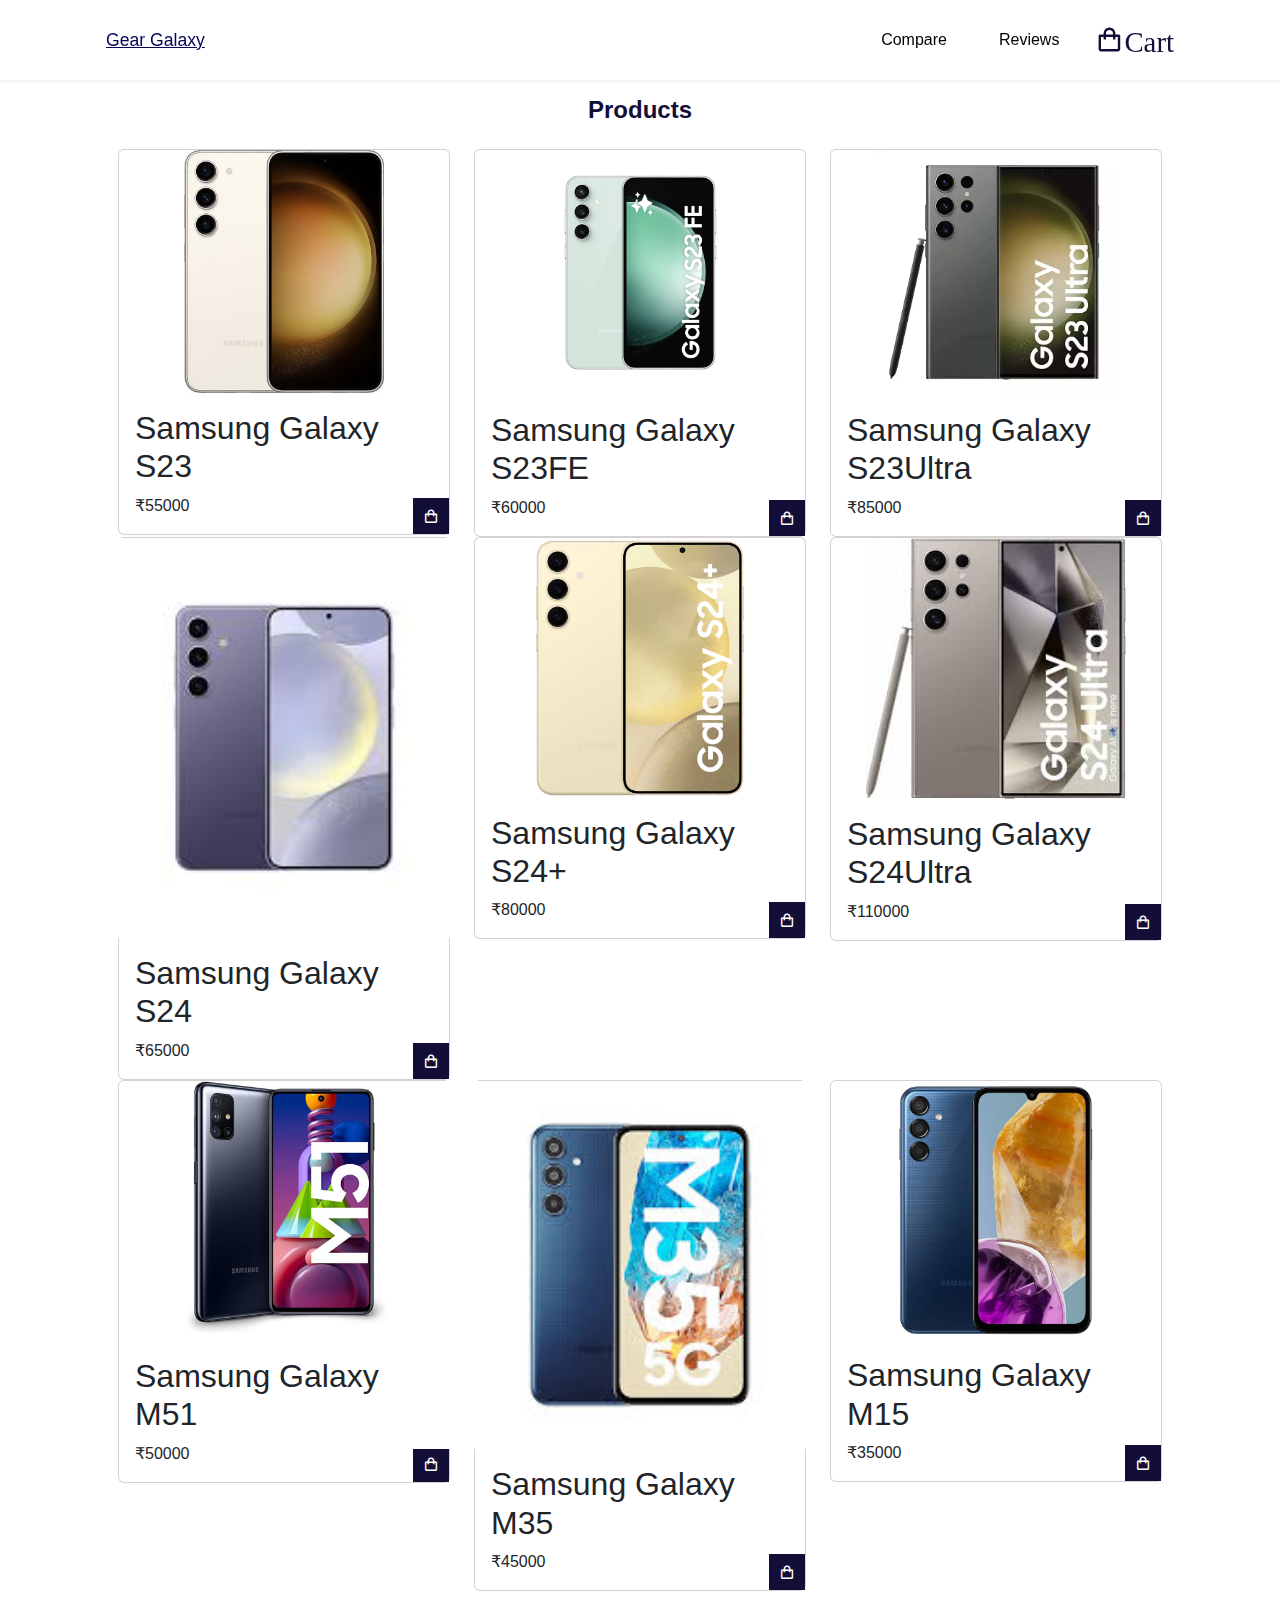
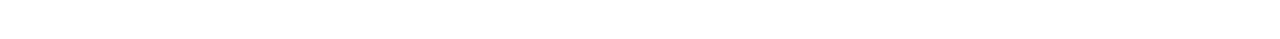
==== shopping-cart-main/index.html @ beb9224f "changes" ====
<!DOCTYPE html>
<html lang="en">

<head>
    <meta charset="utf-8">
    <meta name="viewport" content="width=device-width, initial-scale=1.0">
    <title>Gear Galaxy</title>
    <link rel="stylesheet" href="https://cdn.jsdelivr.net/npm/bootstrap@5.2.3/dist/css/bootstrap.min.css">
    <link rel="stylesheet" href="assets/style.css">
    <link rel="stylesheet" href="https://unpkg.com/boxicons@2.1.4/css/boxicons.min.css">

</head>

<body>
    <header>
        <div class="nav container">
            <a href="#" class="logo">Gear Galaxy</a>
            <nav>
                <a href="compare.html" class="nav-link">Compare</a>
                <a href="review.html" class="nav-link">Reviews</a>
                <i class="bx bx-shopping-bag" id="cart-icon">Cart</i>
            </nav>
            <div class="cart">
                <h2 class="cart-title">Your Cart</h2>
                <div class="cart-content">
                </div>
                <div class="total">
                    <div class="total-title">Total</div>
                    <div class="total-price">₹0</div>
                </div>
                <button type="button" class="btn-buy" id="buy-now-button">Buy Now</button>
                <button class="bx bx-x" id="close-cart"></button>
            </div>
        </div>
    </header>
    <section class="shop container">
        <h2 class="section-title">Products</h2>
        <div class="shop-content">
            <!-- Product Grid -->
            <div class="row">
                <!-- Product 1 -->
                <div class="col-md-4">
                    <div class="card">
                        <img 
                        src="product photo/Samsung-Galaxy-S23.jpg" 
                        alt="Samsung Galaxy S23" 
                        class="card-img-top" 
                        style="width: 200px; height: auto;align-self:center;">
                        <div class="card-body">
                            <h2 class="card-title">Samsung Galaxy S23</h2>
                            <span class="price">₹55000</span>
                            <i class="bx bx-shopping-bag add-cart" data-product="Samsung Galaxy S23" data-price="55000" data-image="product photo/Samsung-Galaxy-S23.jpg"></i>
                        </div>
                    </div>
                </div>
                <!-- Product 2 -->
                <div class="col-md-4">
                    <div class="card">
                        <img src="product photo/Samsung Galaxy S23 fe.jpg" alt="Samsung Galaxy S23FE" class="card-img-top" style="width: 245px; height: auto;align-self:center;">
                        <div class="card-body">
                            <h2 class="card-title">Samsung Galaxy S23FE</h2>
                            <span class="price">₹60000</span>
                            <i class="bx bx-shopping-bag add-cart" data-product="Samsung Galaxy S23FE" data-price="60000" data-image="product photo/Samsung Galaxy S23 fe.jpg"></i>
                        </div>
                    </div>
                </div>
                <!-- Product 3 -->
                <div class="col-md-4">
                    <div class="card">
                        <img src="product photo/SamsungGalaxyS23Ultra.jpg.webp" alt="SamsungGalaxyS23Ultra" class="card-img-top" style="width: 245px; height: auto;align-self:center;">
                        <div class="card-body">
                            <h2 class="card-title">Samsung Galaxy S23Ultra</h2>
                            <span class="price">₹85000</span>
                            <i class="bx bx-shopping-bag add-cart" data-product="Samsung Galaxy S23Ultra" data-price="85000" data-image="product photo/SamsungGalaxyS23Ultra.jpg.webp"></i>
                        </div>
                    </div>
                </div>
                <!-- Product 4 -->
                <div class="col-md-4">
                    <div class="card">
                        <img src="product photo/S24.jpeg" alt="Samsung Galaxy S24" class="card-img-top" style="width: 500px; height: auto;align-self:center;">
                        <div class="card-body">
                            <h2 class="card-title">Samsung Galaxy S24</h2>
                            <span class="price">₹65000</span>
                            <i class="bx bx-shopping-bag add-cart" data-product="Samsung Galaxy S24" data-price="65000" data-image="product photo/S24.jpeg"></i>
                        </div>
                    </div>
                </div>
                <!-- Product 5 -->
                <div class="col-md-4">
                    <div class="card">
                        <img src="product photo/S24+.png.webp" alt="Samsung Galaxy S24+" class="card-img-top" style="width: 260px; height: auto;align-self:center;">
                        <div class="card-body">
                            <h2 class="card-title">Samsung Galaxy S24+</h2>
                            <span class="price">₹80000</span>
                            <i class="bx bx-shopping-bag add-cart" data-product="Samsung Galaxy S24+" data-price="80000" data-image="product photo/S24+.png.webp"></i>
                        </div>
                    </div>
                </div>
                <!-- Product 6 -->
                <div class="col-md-4">
                    <div class="card">
                        <img src="product photo/S24 Ultra.jpg" alt="Samsung Galaxy S24 Ultra" class="card-img-top" style="width: 260px; height: auto;align-self:center;">
                        <div class="card-body">
                            <h2 class="card-title">Samsung Galaxy S24Ultra</h2>
                            <span class="price">₹110000</span>
                            <i class="bx bx-shopping-bag add-cart" data-product="Samsung Galaxy S24Ultra" data-price="110000" data-image="product photo/S24 Ultra.jpg"></i>
                        </div>
                    </div>
                </div>
                <!-- Product 7 -->
                <div class="col-md-4">
                    <div class="card">
                        <img src="product photo/CGG_Samsung_Galaxy_M51.jpg" alt="Samsung Galaxy M51" class="card-img-top" style="width: 260px; height: auto;align-self:center;">
                        <div class="card-body">
                            <h2 class="card-title">Samsung Galaxy M51</h2>
                            <span class="price">₹50000</span>
                            <i class="bx bx-shopping-bag add-cart" data-product="Samsung Galaxy M51" data-price="50000" data-image="product photo/CGG_Samsung_Galaxy_M51.jpg"></i>
                        </div>
                    </div>
                </div>
                <!-- Product 8 -->
                <div class="col-md-4">
                    <div class="card">
                        <img src="product photo/m35.jpeg" alt="Samsung Galaxy M35" class="card-img-top" style="width: 460px; height: auto;align-self:center;">
                        <div class="card-body">
                            <h2 class="card-title">Samsung Galaxy M35</h2>
                            <span class="price">₹45000</span>
                            <i class="bx bx-shopping-bag add-cart" data-product="Samsung Galaxy M35" data-price="45000" data-image="product photo/m35.jpeg"></i>
                        </div>
                    </div>
                </div>
                <!-- Product 9 -->
                <div class="col-md-4">
                    <div class="card">
                        <img src="product photo/Samsung-Galaxy-M15-5G.jpg.webp" alt="Samsung Galaxy M15" class="card-img-top" style="width: 230px; height: auto;align-self:center;">
                        <div class="card-body">
                            <h2 class="card-title">Samsung Galaxy M15</h2>
                            <span class="price">₹35000</span>
                            <i class="bx bx-shopping-bag add-cart" data-product="Samsung Galaxy M15" data-price="35000" data-image="product photo/Samsung-Galaxy-M15-5G.jpg.webp"></i>
                        </div>
                    </div>
                </div>
            </div>
        </div>
        <script> 
        document.addEventListener('DOMContentLoaded', () => {
    const cartIcon = document.querySelector('#cart-icon');
    const cart = document.querySelector('.cart');
    const closeCart = document.querySelector('#close-cart');

    cartIcon.addEventListener('click', () => cart.classList.add('active'));
    closeCart.addEventListener('click', () => cart.classList.remove('active'));

    const initCartFunctions = () => {
        document.querySelectorAll('.cart-remove').forEach((button) => {
            button.addEventListener('click', removeCartItem);
        });

        document.querySelectorAll('.cart-quantity').forEach((input) => {
            input.addEventListener('change', quantityChanged);
        });

        document.querySelectorAll('.add-cart').forEach((button) => {
            button.addEventListener('click', addCartClicked);
        });

        document.querySelector('.btn-buy').addEventListener('click', buyButtonClicked);
    };

    initCartFunctions();

    function buyButtonClicked() {
        const cartContent = document.querySelector('.cart-content');
        const cartItems = cartContent.querySelectorAll('.cart-box');
        if (cartItems.length === 0) {
            alert('Your cart is empty');
        } else {
            alert('Order successfully placed');
            while (cartContent.firstChild) {
                cartContent.removeChild(cartContent.firstChild);
            }
            document.querySelector('.total-price').innerText = '0,00 €';
        }
    }

    function removeCartItem(event) {
        event.target.parentElement.remove();
        updateTotalPrice();
    }

    function quantityChanged(event) {
        const input = event.target;
        if (isNaN(input.value) || input.value <= 0) {
            input.value = 1;
        }
        updateTotalPrice();
    }

    let isAddingToCart = false;

    function addCartClicked(event) {
        isAddingToCart = true;
        const button = event.target;
        const shopProducts = button.parentElement;
        const title = shopProducts.querySelector('.product-title').innerText;
        const price = shopProducts.querySelector('.price').innerText;
        const productImg = shopProducts.querySelector('.product-img').src;
        addProductToCart(title, price, productImg);
        updateTotalPrice();
        setTimeout(() => (isAddingToCart = false), 100);
    }

    function addProductToCart(title, price, productImg) {
        const cartItems = document.querySelector('.cart-content');
        const cartItemNames = cartItems.querySelectorAll('.cart-product-title');

        if (Array.from(cartItemNames).some((itemName) => itemName.innerText === title)) {
            alert('This item is already in your cart');
            return;
        }

        const cartShopBox = document.createElement('div');
        cartShopBox.classList.add('cart-box');
        cartShopBox.innerHTML = `
            <img src="${productImg}" alt="${title}" class="cart-img">
            <div class="detail-box">
                <div class="cart-product-title">${title}</div>
                <div class="cart-price">${price}</div>
                <input type="number" value="1" class="cart-quantity">
            </div>
            <i class="bx bxs-trash-alt cart-remove"></i>`;
        cartItems.append(cartShopBox);

        cartShopBox.querySelector('.cart-remove').addEventListener('click', removeCartItem);
        cartShopBox.querySelector('.cart-quantity').addEventListener('change', quantityChanged);

        cart.classList.add('active');
    }

    function updateTotalPrice() {
        const cartContent = document.querySelector('.cart-content');
        const cartBoxes = cartContent.querySelectorAll('.cart-box');
        let total = 0;
        cartBoxes.forEach((cartBox) => {
            const priceElement = cartBox.querySelector('.cart-price');
            const quantityElement = cartBox.querySelector('.cart-quantity');
            let price = parseFloat(priceElement.innerText.replace('€', '').replace(',', '.'));
            let quantity = parseInt(quantityElement.value);
            total += price * quantity;
        });

        document.querySelector('.total-price').innerText = `${total.toFixed(2).replace('.', ',')} €`;
    }

    document.addEventListener('click', (event) => {
        if (!cart.contains(event.target) && !cartIcon.contains(event.target) && !isAddingToCart && cart.classList.contains('active')) {
            cart.classList.remove('active');
        }
    });
});
        </script>
</body>
</html>
---- shopping-cart-main/assets/style.css ----
@font-face {
    font-family: 'Poppins';
    src: url('/assets/fonts/Poppins-Regular.ttf') format('truetype');
    font-weight: 400;
    font-style: normal;
}

@font-face {
    font-family: 'Poppins';
    src: url('/assets/fonts/Poppins-Medium.ttf') format('truetype');
    font-weight: 500;
    font-style: normal;
}

@font-face {
    font-family: 'Poppins';
    src: url('/assets/fonts/Poppins-SemiBold.ttf') format('truetype');
    font-weight: 600;
    font-style: normal;
}

@font-face {
    font-family: 'Poppins';
    src: url('/assets/fonts/Poppins-Bold.ttf') format('truetype');
    font-weight: 700;
    font-style: normal;
}

* {
    font-family: 'Poppins', sans-serif;
    margin: 0;
    padding: 0;
    scroll-padding-top: 2rem;
    scroll-behavior: smooth;
    box-sizing: border-box;
    list-style: none;
    text-decoration: none;
}

:root {
    --main-color: #DF3E55;
    --text-color: #120E38;
    --bg-color: #fff;
}

body {
    color: var(--text-color)
}

.container {
    max-width: 1068px;
    margin: auto;
    width: 100%;
}

section {
    padding: 4rem 0 3rem;
}

header {
    position: fixed;
    top: 0;
    left: 0;
    width: 100%;
    background: var(--bg-color);
    box-shadow: 0 1px 4px hsl(0 4% 15% / 10%);
    z-index: 100;
}

.nav {
    display: flex;
    align-items: center;
    justify-content: space-between;
    padding: 20px 0;
}

.logo {
    font-size: 1.1rem;
    color: var(--text-color);
    font-weight: 400;
}
nav {
    display: flex;
    align-items: center;
}

nav a {
    margin-right: 20px;
}

.logo {
    color: #03055B; /* Changed the color of the nav bar heading */
}

.nav-link {
    color: #000; /* Changed the color of the review button */
}
#cart-icon {
    font-size: 1.8rem;
    cursor: pointer;
}

.cart {
    position: absolute;
    top: 0;
    right: -100%;
    width: 360px;
    min-height: 100vh;
    padding: 20px;
    background: var(--bg-color);
    box-shadow: -2px 0 4px hsl(0 4% 15% / 10%);
    transition: 0.3s;
}

.cart.active {
    right: 0;
}

.cart-title {
    text-align: center;
    font-size: 1.5rem;
    font-weight: 600;
    margin-top: 2rem;
}

.cart-box {
    display: grid;
    grid-template-columns: 32% 50% 18%;
    align-items: center;
    gap: 1rem;
    margin-top: 1rem;
}

.cart-img {
    width: 100px;
    height: 100px;
    object-fit: contain;
    padding: 10px;
}

.detail-box {
    display: grid;
    row-gap: 0.5rem;
}

.cart-product-title {
    font-size: 1rem;
    text-transform: uppercase;
}

.cart-price {
    font-weight: 500;
}

.cart-quantity {
    border: 1px solid var(--text-color);
    outline-color: var(--main-color);
    width: 2.4rem;
    text-align: center;
    font-size: 1rem;
}

.cart-remove {
    font-size: 24px;
    color: var(--main-color);
    cursor: pointer;
}
.cart-item {
    display: flex;
    align-items: center;
    padding: 0px;
    border-bottom: 1px solid #ddd;
    margin-bottom: 10px;
}
.cart-item img {
    width: 150px;
    height: 150px;
    margin-right: 10px;
    border-radius: 50%;
    object-fit: contain;
}
.cart-item span {
    font-size: 14px;
    margin-right: 10px;
}
.cart-item .discard-button:hover {
    background-color: #fff;
    border: none;
    padding: 5px 10px;
    font-size: 14px;
    cursor: pointer;
    margin-left: 10px;
}
.cart-item .quantity {
    width: 50px;
    height: 30px;
    font-size: 14px;
    padding: 5px;
    border: 1px solid #ddd;
    border-radius: 5px;
}


.total {
    display: flex;
    justify-content: flex-end;
    margin-top: 1.5rem;
    border-top: 1px solid var(--text-color);
    padding: 10px;
    border-top: 1px solid #ddd;
    margin-top: 20px;
}

.total-title {
    font-size: 1rem;
    font-weight: 600;
    margin-top: 0.5rem;
    font-size: 16px;
    font-weight: bold;
}

/* .total-price {
    margin-left: 0.5rem;
    margin-top: 0.5rem;
} */
.total-price {
    font-size: 16px;
    font-weight: bold;
    color: #666;
}

.btn-buy {
    display: flex;
    margin: 1.5rem auto 0 auto;
    padding: 12px 20px;
    border: none;
    background: var(--main-color);
    color: var(--bg-color);
    font-size: 1rem;
    font-weight: 500;
    cursor: pointer;
    background-color: #4CAF50;
    color: #fff;
    padding: 10px 20px;
    border: none;
    border-radius: 5px;
    cursor: pointer;
    margin-top: 20px;
}

.btn-buy:hover {
    background: var(--text-color);
    background-color: #3e8e41;
}

#close-cart {
    position: absolute;
    top: 1rem;
    right: 0.8rem;
    font-size: 2rem;
    color: var(--text-color);
    cursor: pointer;
}

.section-title {
    font-size: 1.5rem;
    font-weight: 600;
    text-align: center;
    margin-bottom: 1.5rem;
}

.shop {
    margin-top: 2rem;
}

.shop-content {
    display: grid;
    grid-template-columns: repeat(auto-fit, minmax(220px, auto));
    gap: 1.5rem;
}

.product-box {
    position: relative;
}

.product-box:hover {
    padding: 10px;
    border: 1px solid var(--text-color);
    transition: 0.4s;
}

.product-img {
    width: 100%;
    height: auto;
    margin-bottom: 0.5rem;
}

.product-title {
    font-size: 1.1rem;
    font-weight: 600;
    text-transform: uppercase;
    margin-bottom: 0.5rem;
}

.price {
    font-weight: 500;
}

.add-cart {
    position: absolute;
    right: 0;
    bottom: 0;
    background: var(--text-color);
    color: var(--bg-color);
    padding: 10px;
    cursor: pointer;
}

.add-cart:hover {
    background: hsl(249, 32%, 17%);
}

@media (max-width: 1080px) {
    .nav {
        padding: 15px;
    }

    section {
        padding: 3rem 0 2rem;
    }

    .container {
        margin: 0 auto;
        width: 90%;
    }

    .shop {
        margin-top: 2rem !important;
    }
}

@media (max-width: 400px) {
    .nav {
        padding: 11px;
    }

    .logo {
        font-size: 1rem;
    }

    .cart {
        width: 320px;
    }
}

@media (max-width: 360px) {
    .shop {
        margin-top: 1rem !important;
    }

    .cart {
        width: 280px;
    }
}
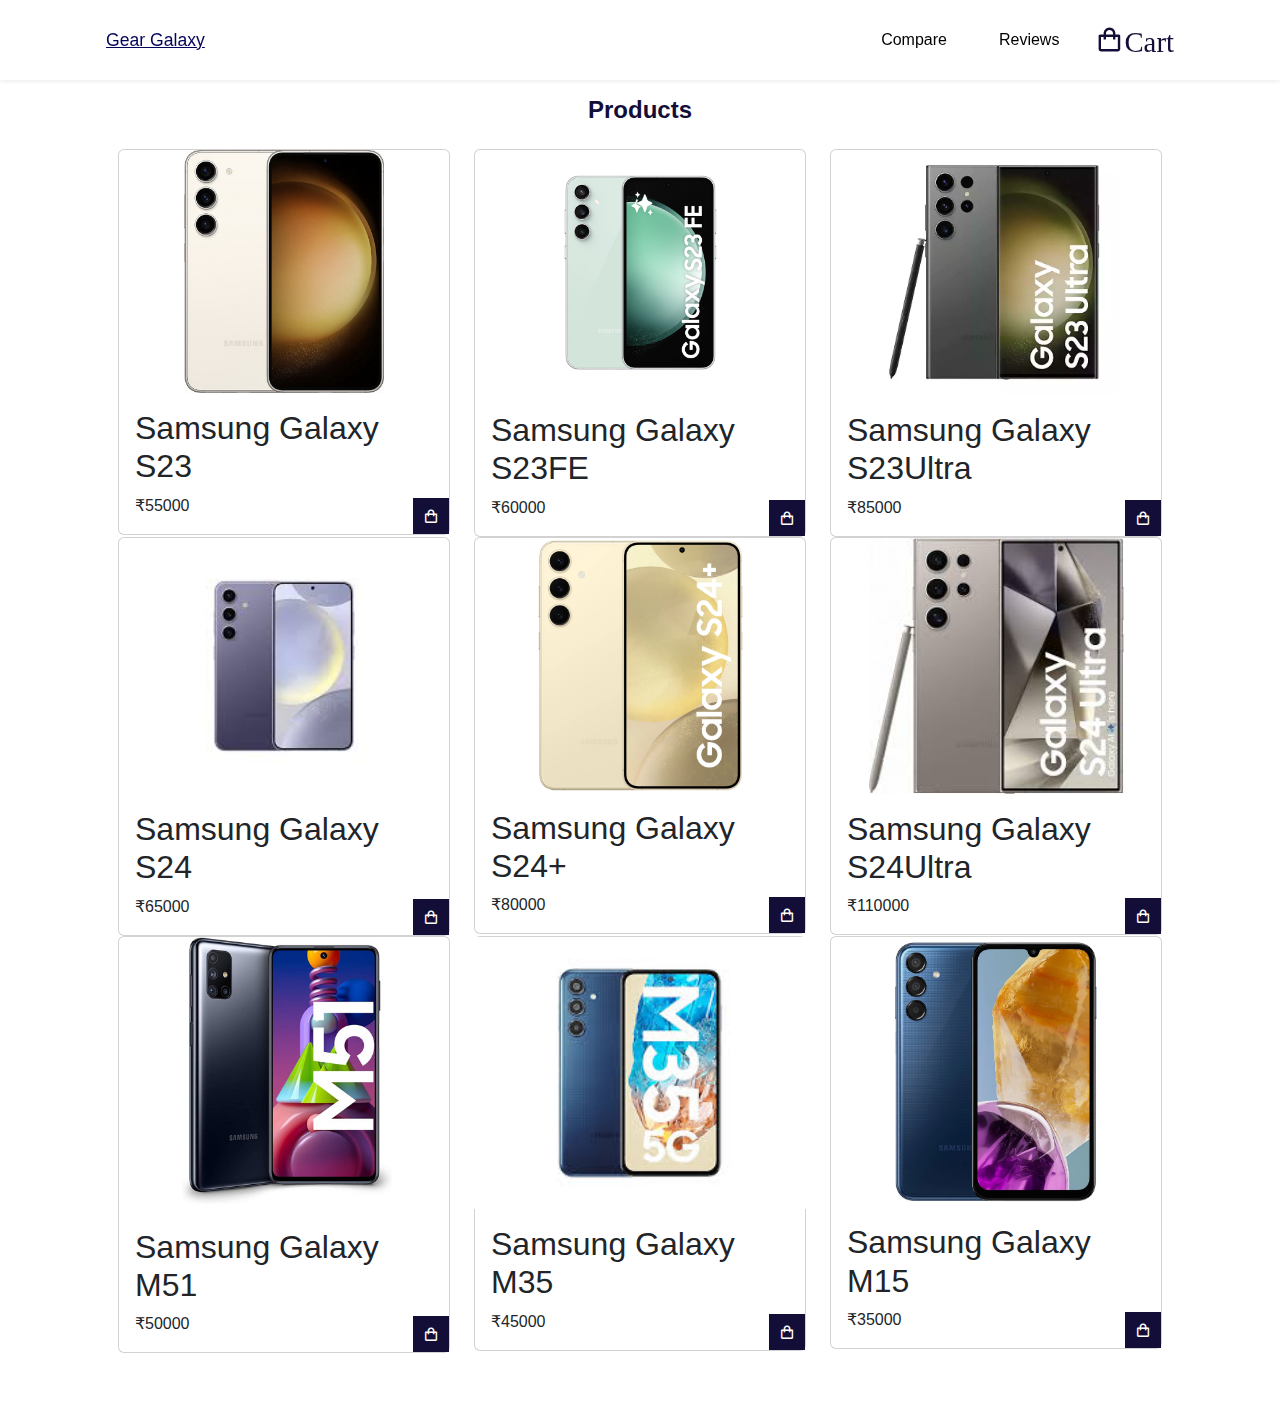
==== commit df848524: "changes" ====
--- a/shopping-cart-main/index.html
+++ b/shopping-cart-main/index.html
@@ -16,9 +16,7 @@
         <div class="nav container">
             <a href="#" class="logo">Gear Galaxy</a>
             <nav>
-                <a href="compare.html" class="nav-link">Compare</a>
-                <a href="review.html" class="nav-link">Reviews</a>
-                <i class="bx bx-shopping-bag" id="cart-icon">Cart</i>
+                <a href="compare.html" class="nav-link">Compare</a><a href="review.html" class="nav-link">Reviews</a><i class="bx bx-shopping-bag" id="cart-icon">Cart</i>
             </nav>
             <div class="cart">
                 <h2 class="cart-title">Your Cart</h2>
@@ -78,7 +76,7 @@
                 <!-- Product 4 -->
                 <div class="col-md-4">
                     <div class="card">
-                        <img src="product photo/S24.jpeg" alt="Samsung Galaxy S24" class="card-img-top" style="width: 500px; height: auto;align-self:center;">
+                        <img src="product photo/S24.jpeg" alt="Samsung Galaxy S24" class="card-img-top" style="width: 320px; height: auto;align-self:center;">
                         <div class="card-body">
                             <h2 class="card-title">Samsung Galaxy S24</h2>
                             <span class="price">₹65000</span>
@@ -89,7 +87,7 @@
                 <!-- Product 5 -->
                 <div class="col-md-4">
                     <div class="card">
-                        <img src="product photo/S24+.png.webp" alt="Samsung Galaxy S24+" class="card-img-top" style="width: 260px; height: auto;align-self:center;">
+                        <img src="product photo/S24+.png.webp" alt="Samsung Galaxy S24+" class="card-img-top" style="width: 255px; height: auto;align-self:center;">
                         <div class="card-body">
                             <h2 class="card-title">Samsung Galaxy S24+</h2>
                             <span class="price">₹80000</span>
@@ -100,7 +98,7 @@
                 <!-- Product 6 -->
                 <div class="col-md-4">
                     <div class="card">
-                        <img src="product photo/S24 Ultra.jpg" alt="Samsung Galaxy S24 Ultra" class="card-img-top" style="width: 260px; height: auto;align-self:center;">
+                        <img src="product photo/S24 Ultra.jpg" alt="Samsung Galaxy S24 Ultra" class="card-img-top" style="width: 255px; height: auto;align-self:center;">
                         <div class="card-body">
                             <h2 class="card-title">Samsung Galaxy S24Ultra</h2>
                             <span class="price">₹110000</span>
@@ -111,7 +109,7 @@
                 <!-- Product 7 -->
                 <div class="col-md-4">
                     <div class="card">
-                        <img src="product photo/CGG_Samsung_Galaxy_M51.jpg" alt="Samsung Galaxy M51" class="card-img-top" style="width: 260px; height: auto;align-self:center;">
+                        <img src="product photo/CGG_Samsung_Galaxy_M51.jpg" alt="Samsung Galaxy M51" class="card-img-top" style="width: 275px; height: auto;align-self:center;">
                         <div class="card-body">
                             <h2 class="card-title">Samsung Galaxy M51</h2>
                             <span class="price">₹50000</span>
@@ -122,7 +120,7 @@
                 <!-- Product 8 -->
                 <div class="col-md-4">
                     <div class="card">
-                        <img src="product photo/m35.jpeg" alt="Samsung Galaxy M35" class="card-img-top" style="width: 460px; height: auto;align-self:center;">
+                        <img src="product photo/m35.jpeg" alt="Samsung Galaxy M35" class="card-img-top" style="width: 340px; height: auto;align-self:center;">
                         <div class="card-body">
                             <h2 class="card-title">Samsung Galaxy M35</h2>
                             <span class="price">₹45000</span>
@@ -133,7 +131,7 @@
                 <!-- Product 9 -->
                 <div class="col-md-4">
                     <div class="card">
-                        <img src="product photo/Samsung-Galaxy-M15-5G.jpg.webp" alt="Samsung Galaxy M15" class="card-img-top" style="width: 230px; height: auto;align-self:center;">
+                        <img src="product photo/Samsung-Galaxy-M15-5G.jpg.webp" alt="Samsung Galaxy M15" class="card-img-top" style="width: 240px; height: auto;align-self:center;">
                         <div class="card-body">
                             <h2 class="card-title">Samsung Galaxy M15</h2>
                             <span class="price">₹35000</span>
@@ -144,121 +142,125 @@
             </div>
         </div>
         <script> 
-        document.addEventListener('DOMContentLoaded', () => {
-    const cartIcon = document.querySelector('#cart-icon');
-    const cart = document.querySelector('.cart');
-    const closeCart = document.querySelector('#close-cart');
-
-    cartIcon.addEventListener('click', () => cart.classList.add('active'));
-    closeCart.addEventListener('click', () => cart.classList.remove('active'));
-
-    const initCartFunctions = () => {
-        document.querySelectorAll('.cart-remove').forEach((button) => {
-            button.addEventListener('click', removeCartItem);
+      const cartIcon = document.querySelector('#cart-icon');
+        const cart = document.querySelector('.cart');
+        const closeCart = document.querySelector('#close-cart');
+        const cartContent = document.querySelector('.cart-content');
+        let totalPrice = 0;
+
+        cartIcon.addEventListener('click', () => cart.classList.add('active'));
+        closeCart.addEventListener('click', () => cart.classList.remove('active'));
+
+        const initCartFunctions = () => {
+            document.querySelectorAll('.cart-remove').forEach((button) => {
+                button.addEventListener('click', removeCartItem);
+            });
+
+            document.querySelectorAll('.cart-quantity').forEach((input) => {
+                input.addEventListener('change', quantityChanged);
+            });
+
+            document.querySelectorAll('.add-cart').forEach((button) => {
+                button.addEventListener('click', addCartClicked);
+            });
+
+            document.querySelector('.btn-buy').addEventListener('click', buyButtonClicked);
+        };
+
+        initCartFunctions();
+
+        function buyButtonClicked() {
+            const cartContent = document.querySelector('.cart-content');
+            const cartItems = cartContent.querySelectorAll('.cart-box');
+            if (cartItems.length === 0) {
+                alert('Your cart is empty');
+            } else {
+                alert('Order successfully placed');
+                while (cartContent.firstChild) {
+                    cartContent.removeChild(cartContent.firstChild);
+                }
+                document.querySelector('.total-price').innerText = '₹0';
+                closeCart();
+            }
+        }
+
+        function removeCartItem(event) {
+            event.target.parentElement.remove();
+            updateTotalPrice();
+            if (cartContent.children.length === 0) {
+                closeCart();
+            }
+        }
+
+        function quantityChanged(event) {
+            const input = event.target;
+            if (isNaN(input.value) || input.value <= 0) {
+                input.value = 1;
+            }
+            updateTotalPrice();
+        }
+
+        let isAddingToCart = false;
+
+        function addCartClicked(event) {
+            isAddingToCart = true;
+            const button = event.target;
+            const shopProducts = button.parentElement;
+            const title = shopProducts.querySelector('.product-title').innerText;
+            const price = shopProducts.querySelector('.price').innerText;
+            const productImg = shopProducts.querySelector('.product-img').src;
+            addProductToCart(title, price, productImg);
+            updateTotalPrice();
+            setTimeout(() => (isAddingToCart = false), 100);
+        }
+
+        function addProductToCart(title, price, productImg) {
+            const cartItems = document.querySelector('.cart-content');
+            const cartItemNames = cartItems.querySelectorAll('.cart-product-title');
+
+            if (Array.from(cartItemNames).some((itemName) => itemName.innerText === title)) {
+                alert('This item is already in your cart');
+                return;
+            }
+
+            const cartShopBox = document.createElement('div');
+            cartShopBox.classList.add('cart-box');
+            cartShopBox.innerHTML = `
+                <img src="${productImg}" alt="${title}" class="cart-img">
+                <div class="detail-box">
+                    <div class="cart-product-title">${title}</div>
+                    <div class="cart-price">${price}</div>
+                    <input type="number" value="1" class="cart-quantity">
+                </div>
+                <i class="bx bxs-trash-alt cart-remove"></i>`;
+            cartItems.append(cartShopBox);
+
+            cartShopBox.querySelector('.cart-remove').addEventListener('click', removeCartItem);
+            cartShopBox.querySelector('.cart-quantity').addEventListener('change', quantityChanged);
+
+            cart.classList.add('active');
+        }
+
+        function updateTotalPrice() {
+            const cartContent = document.querySelector('.cart-content');
+            const cartBoxes = cartContent.querySelectorAll('.cart-box');
+            let total = 0;
+            cartBoxes.forEach((cartBox) => {
+                const priceElement = cartBox.querySelector('.cart-price');
+                const quantityElement = cartBox.querySelector('.cart-quantity');
+                let price = parseFloat(priceElement.innerText.replace('₹', '').replace(',', '.'));
+                let quantity = parseInt(quantityElement.value);
+                total += price * quantity;
+            });
+
+            document.querySelector('.total-price').innerText = `₹${total.toFixed(2)}`;
+        }
+
+        document.addEventListener('click', (event) => {
+            if (!cart.contains(event.target) && !cartIcon.contains(event.target) && !isAddingToCart && cart.classList.contains('active')) {
+                cart.classList.remove('active');
+            }
         });
-
-        document.querySelectorAll('.cart-quantity').forEach((input) => {
-            input.addEventListener('change', quantityChanged);
-        });
-
-        document.querySelectorAll('.add-cart').forEach((button) => {
-            button.addEventListener('click', addCartClicked);
-        });
-
-        document.querySelector('.btn-buy').addEventListener('click', buyButtonClicked);
-    };
-
-    initCartFunctions();
-
-    function buyButtonClicked() {
-        const cartContent = document.querySelector('.cart-content');
-        const cartItems = cartContent.querySelectorAll('.cart-box');
-        if (cartItems.length === 0) {
-            alert('Your cart is empty');
-        } else {
-            alert('Order successfully placed');
-            while (cartContent.firstChild) {
-                cartContent.removeChild(cartContent.firstChild);
-            }
-            document.querySelector('.total-price').innerText = '0,00 €';
-        }
-    }
-
-    function removeCartItem(event) {
-        event.target.parentElement.remove();
-        updateTotalPrice();
-    }
-
-    function quantityChanged(event) {
-        const input = event.target;
-        if (isNaN(input.value) || input.value <= 0) {
-            input.value = 1;
-        }
-        updateTotalPrice();
-    }
-
-    let isAddingToCart = false;
-
-    function addCartClicked(event) {
-        isAddingToCart = true;
-        const button = event.target;
-        const shopProducts = button.parentElement;
-        const title = shopProducts.querySelector('.product-title').innerText;
-        const price = shopProducts.querySelector('.price').innerText;
-        const productImg = shopProducts.querySelector('.product-img').src;
-        addProductToCart(title, price, productImg);
-        updateTotalPrice();
-        setTimeout(() => (isAddingToCart = false), 100);
-    }
-
-    function addProductToCart(title, price, productImg) {
-        const cartItems = document.querySelector('.cart-content');
-        const cartItemNames = cartItems.querySelectorAll('.cart-product-title');
-
-        if (Array.from(cartItemNames).some((itemName) => itemName.innerText === title)) {
-            alert('This item is already in your cart');
-            return;
-        }
-
-        const cartShopBox = document.createElement('div');
-        cartShopBox.classList.add('cart-box');
-        cartShopBox.innerHTML = `
-            <img src="${productImg}" alt="${title}" class="cart-img">
-            <div class="detail-box">
-                <div class="cart-product-title">${title}</div>
-                <div class="cart-price">${price}</div>
-                <input type="number" value="1" class="cart-quantity">
-            </div>
-            <i class="bx bxs-trash-alt cart-remove"></i>`;
-        cartItems.append(cartShopBox);
-
-        cartShopBox.querySelector('.cart-remove').addEventListener('click', removeCartItem);
-        cartShopBox.querySelector('.cart-quantity').addEventListener('change', quantityChanged);
-
-        cart.classList.add('active');
-    }
-
-    function updateTotalPrice() {
-        const cartContent = document.querySelector('.cart-content');
-        const cartBoxes = cartContent.querySelectorAll('.cart-box');
-        let total = 0;
-        cartBoxes.forEach((cartBox) => {
-            const priceElement = cartBox.querySelector('.cart-price');
-            const quantityElement = cartBox.querySelector('.cart-quantity');
-            let price = parseFloat(priceElement.innerText.replace('€', '').replace(',', '.'));
-            let quantity = parseInt(quantityElement.value);
-            total += price * quantity;
-        });
-
-        document.querySelector('.total-price').innerText = `${total.toFixed(2).replace('.', ',')} €`;
-    }
-
-    document.addEventListener('click', (event) => {
-        if (!cart.contains(event.target) && !cartIcon.contains(event.target) && !isAddingToCart && cart.classList.contains('active')) {
-            cart.classList.remove('active');
-        }
-    });
-});
         </script>
 </body>
 </html>
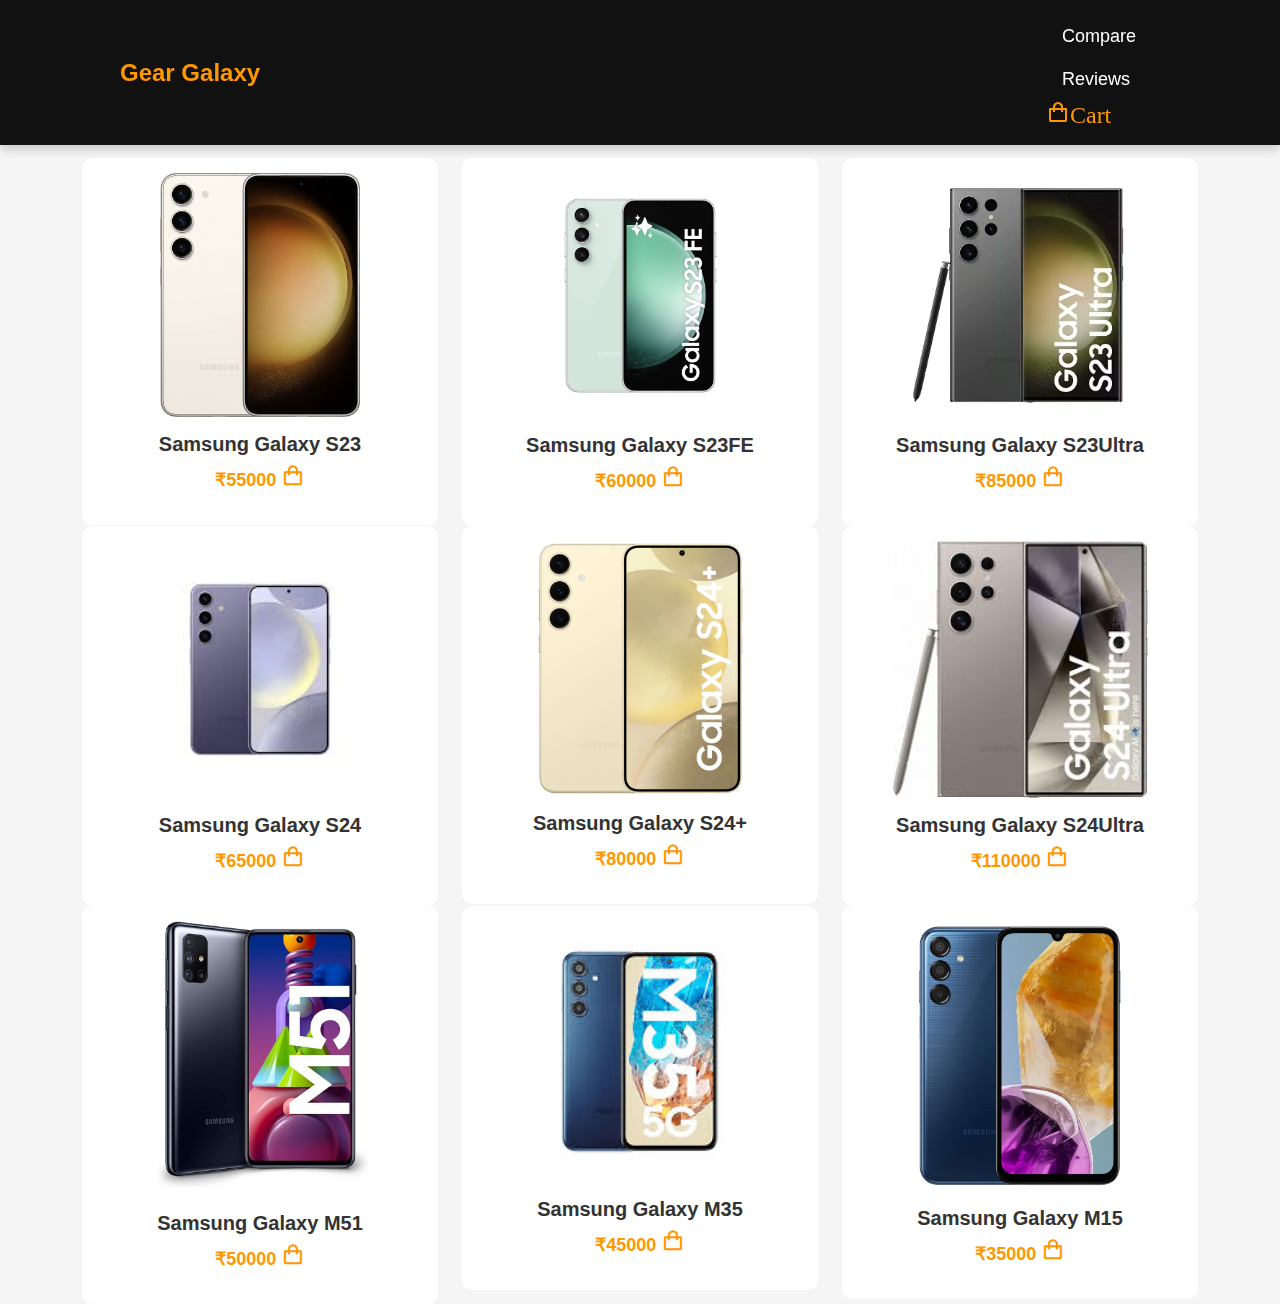
==== commit e2f319d0: "changes" ====
--- a/shopping-cart-main/index.html
+++ b/shopping-cart-main/index.html
@@ -8,7 +8,6 @@
     <link rel="stylesheet" href="https://cdn.jsdelivr.net/npm/bootstrap@5.2.3/dist/css/bootstrap.min.css">
     <link rel="stylesheet" href="assets/style.css">
     <link rel="stylesheet" href="https://unpkg.com/boxicons@2.1.4/css/boxicons.min.css">
-
 </head>
 
 <body>
@@ -16,7 +15,9 @@
         <div class="nav container">
             <a href="#" class="logo">Gear Galaxy</a>
             <nav>
-                <a href="compare.html" class="nav-link">Compare</a><a href="review.html" class="nav-link">Reviews</a><i class="bx bx-shopping-bag" id="cart-icon">Cart</i>
+                <a href="compare.html" class="nav-link">Compare</a>
+                <a href="review.html" class="nav-link">Reviews</a>
+                <i class="bx bx-shopping-bag" id="cart-icon">Cart</i>
             </nav>
             <div class="cart">
                 <h2 class="cart-title">Your Cart</h2>
--- a/shopping-cart-main/assets/style.css
+++ b/shopping-cart-main/assets/style.css
@@ -1,364 +1,228 @@
-@font-face {
-    font-family: 'Poppins';
-    src: url('/assets/fonts/Poppins-Regular.ttf') format('truetype');
-    font-weight: 400;
-    font-style: normal;
-}
-
-@font-face {
-    font-family: 'Poppins';
-    src: url('/assets/fonts/Poppins-Medium.ttf') format('truetype');
-    font-weight: 500;
-    font-style: normal;
-}
-
-@font-face {
-    font-family: 'Poppins';
-    src: url('/assets/fonts/Poppins-SemiBold.ttf') format('truetype');
-    font-weight: 600;
-    font-style: normal;
-}
-
-@font-face {
-    font-family: 'Poppins';
-    src: url('/assets/fonts/Poppins-Bold.ttf') format('truetype');
-    font-weight: 700;
-    font-style: normal;
-}
-
-* {
+/* General Styles */
+body {
     font-family: 'Poppins', sans-serif;
+    background-color: #f5f5f5;
     margin: 0;
     padding: 0;
-    scroll-padding-top: 2rem;
-    scroll-behavior: smooth;
-    box-sizing: border-box;
-    list-style: none;
+}
+
+/* Header Styles */
+header {
+    background-color: #111;
+    color: #fff;
+    padding: 15px 0;
+    position: fixed;
+    width: 100%;
+    top: 0;
+    z-index: 1000;
+    box-shadow: 0px 4px 10px rgba(0, 0, 0, 0.2);
+}
+
+.nav {
+    display: flex;
+    justify-content: space-between;
+    align-items: center;
+    padding: 0 50px;
+}
+
+.logo {
+    font-size: 24px;
+    font-weight: bold;
+    color: #ff9800;
     text-decoration: none;
 }
 
-:root {
-    --main-color: #DF3E55;
-    --text-color: #120E38;
-    --bg-color: #fff;
-}
-
-body {
-    color: var(--text-color)
-}
-
-.container {
-    max-width: 1068px;
-    margin: auto;
-    width: 100%;
-}
-
-section {
-    padding: 4rem 0 3rem;
-}
-
-header {
+.nav-link {
+    color: #fff;
+    margin-right: 0.5rem; /* Add gap between nav items */
+    font-size: 18px;
+    text-decoration: none;
+    transition: color 0.3s;
+}
+
+.nav-link:last-child {
+    margin-right: 0; /* Remove margin from the last link */
+}
+
+.nav-link:hover {
+    color: #ff9800;
+}
+
+/* Cart Icon */
+#cart-icon {
+    font-size: 24px;
+    cursor: pointer;
+    color: #ff9800;
+}
+#cart-icon:hover {
+    color: #fff;
+}
+
+/* Shop Section */
+.shop {
+    margin-top: 100px;
+    text-align: center;
+}
+.section-title {
+    font-size: 32px;
+    margin-bottom: 20px;
+    font-weight: bold;
+    color: #333;
+}
+.shop-content {
+    display: flex;
+    flex-wrap: wrap;
+    justify-content: center;
+    gap: 20px;
+}
+
+/* Product Cards */
+.card {
+    background-color: #fff;
+    border-radius: 10px;
+    padding: 15px;
+    transition: transform 0.3s, box-shadow 0.3s;
+    text-align: center;
+    border: none;
+}
+.card:hover {
+    transform: translateY(-5px);
+    box-shadow: 0px 10px 20px rgba(0, 0, 0, 0.15);
+}
+.card img {
+    max-width: 100%;
+    height: auto;
+    border-radius: 10px;
+}
+.card-body {
+    padding-top: 15px;
+}
+.card-title {
+    font-size: 20px;
+    font-weight: bold;
+    color: #333;
+}
+.price {
+    font-size: 18px;
+    color: #ff9800;
+    font-weight: bold;
+}
+.add-cart {
+    font-size: 24px;
+    color: #ff9800;
+    cursor: pointer;
+    transition: color 0.3s;
+}
+.add-cart:hover {
+    color: #111;
+}
+
+/* Cart */
+.cart {
     position: fixed;
     top: 0;
-    left: 0;
-    width: 100%;
-    background: var(--bg-color);
-    box-shadow: 0 1px 4px hsl(0 4% 15% / 10%);
-    z-index: 100;
-}
-
-.nav {
+    right: -400px;
+    width: 350px;
+    height: 100vh;
+    background: #222;
+    color: #fff;
+    padding: 20px;
+    transition: right 0.3s ease-in-out;
+    box-shadow: -5px 0 10px rgba(0, 0, 0, 0.3);
+    overflow-y: auto;
+}
+.cart.active {
+    right: 0;
+}
+.cart-title {
+    font-size: 24px;
+    font-weight: bold;
+    margin-bottom: 20px;
+    text-align: center;
+}
+.cart-content {
+    display: flex;
+    flex-direction: column;
+    gap: 10px;
+}
+.cart-box {
     display: flex;
     align-items: center;
     justify-content: space-between;
-    padding: 20px 0;
-}
-
-.logo {
-    font-size: 1.1rem;
-    color: var(--text-color);
-    font-weight: 400;
-}
-nav {
-    display: flex;
-    align-items: center;
-}
-
-nav a {
-    margin-right: 20px;
-}
-
-.logo {
-    color: #03055B; /* Changed the color of the nav bar heading */
-}
-
-.nav-link {
-    color: #000; /* Changed the color of the review button */
-}
-#cart-icon {
-    font-size: 1.8rem;
-    cursor: pointer;
-}
-
-.cart {
-    position: absolute;
-    top: 0;
-    right: -100%;
-    width: 360px;
-    min-height: 100vh;
-    padding: 20px;
-    background: var(--bg-color);
-    box-shadow: -2px 0 4px hsl(0 4% 15% / 10%);
-    transition: 0.3s;
-}
-
-.cart.active {
-    right: 0;
-}
-
-.cart-title {
-    text-align: center;
-    font-size: 1.5rem;
-    font-weight: 600;
-    margin-top: 2rem;
-}
-
-.cart-box {
-    display: grid;
-    grid-template-columns: 32% 50% 18%;
-    align-items: center;
-    gap: 1rem;
-    margin-top: 1rem;
-}
-
+    background: #333;
+    padding: 10px;
+    border-radius: 5px;
+}
 .cart-img {
-    width: 100px;
-    height: 100px;
-    object-fit: contain;
+    width: 50px;
+    height: auto;
+    border-radius: 5px;
+}
+.cart-product-title {
+    font-size: 16px;
+    font-weight: bold;
+    flex: 1;
+    padding-left: 10px;
+}
+.cart-price {
+    font-size: 16px;
+    color: #ff9800;
+}
+.cart-quantity {
+    width: 40px;
+    text-align: center;
+    border: none;
+    outline: none;
+}
+.cart-remove {
+    color: red;
+    font-size: 20px;
+    cursor: pointer;
+}
+.cart-remove:hover {
+    color: #ff3333;
+}
+.total {
+    display: flex;
+    justify-content: space-between;
+    font-size: 18px;
+    font-weight: bold;
+    padding-top: 20px;
+}
+.btn-buy {
+    width: 100%;
     padding: 10px;
-}
-
-.detail-box {
-    display: grid;
-    row-gap: 0.5rem;
-}
-
-.cart-product-title {
-    font-size: 1rem;
-    text-transform: uppercase;
-}
-
-.cart-price {
-    font-weight: 500;
-}
-
-.cart-quantity {
-    border: 1px solid var(--text-color);
-    outline-color: var(--main-color);
-    width: 2.4rem;
-    text-align: center;
-    font-size: 1rem;
-}
-
-.cart-remove {
-    font-size: 24px;
-    color: var(--main-color);
-    cursor: pointer;
-}
-.cart-item {
-    display: flex;
-    align-items: center;
-    padding: 0px;
-    border-bottom: 1px solid #ddd;
-    margin-bottom: 10px;
-}
-.cart-item img {
-    width: 150px;
-    height: 150px;
-    margin-right: 10px;
-    border-radius: 50%;
-    object-fit: contain;
-}
-.cart-item span {
-    font-size: 14px;
-    margin-right: 10px;
-}
-.cart-item .discard-button:hover {
-    background-color: #fff;
+    background: #ff9800;
+    color: #fff;
     border: none;
-    padding: 5px 10px;
-    font-size: 14px;
-    cursor: pointer;
-    margin-left: 10px;
-}
-.cart-item .quantity {
-    width: 50px;
-    height: 30px;
-    font-size: 14px;
-    padding: 5px;
-    border: 1px solid #ddd;
-    border-radius: 5px;
-}
-
-
-.total {
-    display: flex;
-    justify-content: flex-end;
-    margin-top: 1.5rem;
-    border-top: 1px solid var(--text-color);
-    padding: 10px;
-    border-top: 1px solid #ddd;
+    font-size: 18px;
+    cursor: pointer;
+    transition: background 0.3s;
     margin-top: 20px;
 }
-
-.total-title {
-    font-size: 1rem;
-    font-weight: 600;
-    margin-top: 0.5rem;
-    font-size: 16px;
-    font-weight: bold;
-}
-
-/* .total-price {
-    margin-left: 0.5rem;
-    margin-top: 0.5rem;
-} */
-.total-price {
-    font-size: 16px;
-    font-weight: bold;
-    color: #666;
-}
-
-.btn-buy {
-    display: flex;
-    margin: 1.5rem auto 0 auto;
-    padding: 12px 20px;
-    border: none;
-    background: var(--main-color);
-    color: var(--bg-color);
-    font-size: 1rem;
-    font-weight: 500;
-    cursor: pointer;
-    background-color: #4CAF50;
-    color: #fff;
-    padding: 10px 20px;
-    border: none;
-    border-radius: 5px;
-    cursor: pointer;
-    margin-top: 20px;
-}
-
 .btn-buy:hover {
-    background: var(--text-color);
-    background-color: #3e8e41;
+    background: #e68900;
 }
 
 #close-cart {
     position: absolute;
-    top: 1rem;
-    right: 0.8rem;
-    font-size: 2rem;
-    color: var(--text-color);
-    cursor: pointer;
-}
-
-.section-title {
-    font-size: 1.5rem;
-    font-weight: 600;
-    text-align: center;
-    margin-bottom: 1.5rem;
-}
-
-.shop {
-    margin-top: 2rem;
-}
-
-.shop-content {
-    display: grid;
-    grid-template-columns: repeat(auto-fit, minmax(220px, auto));
-    gap: 1.5rem;
-}
-
-.product-box {
-    position: relative;
-}
-
-.product-box:hover {
-    padding: 10px;
-    border: 1px solid var(--text-color);
-    transition: 0.4s;
-}
-
-.product-img {
-    width: 100%;
-    height: auto;
-    margin-bottom: 0.5rem;
-}
-
-.product-title {
-    font-size: 1.1rem;
-    font-weight: 600;
-    text-transform: uppercase;
-    margin-bottom: 0.5rem;
-}
-
-.price {
-    font-weight: 500;
-}
-
-.add-cart {
-    position: absolute;
-    right: 0;
-    bottom: 0;
-    background: var(--text-color);
-    color: var(--bg-color);
-    padding: 10px;
-    cursor: pointer;
-}
-
-.add-cart:hover {
-    background: hsl(249, 32%, 17%);
-}
-
-@media (max-width: 1080px) {
+    top: 10px;
+    right: 10px;
+    font-size: 24px;
+    cursor: pointer;
+    color: white;
+}
+
+/* Responsive Design */
+@media (max-width: 768px) {
     .nav {
-        padding: 15px;
+        padding: 0 20px;
     }
-
-    section {
-        padding: 3rem 0 2rem;
+    .shop-content {
+        flex-direction: column;
+        align-items: center;
     }
-
-    .container {
-        margin: 0 auto;
-        width: 90%;
+    .cart {
+        width: 100%;
     }
-
-    .shop {
-        margin-top: 2rem !important;
-    }
-}
-
-@media (max-width: 400px) {
-    .nav {
-        padding: 11px;
-    }
-
-    .logo {
-        font-size: 1rem;
-    }
-
-    .cart {
-        width: 320px;
-    }
-}
-
-@media (max-width: 360px) {
-    .shop {
-        margin-top: 1rem !important;
-    }
-
-    .cart {
-        width: 280px;
-    }
-}+}
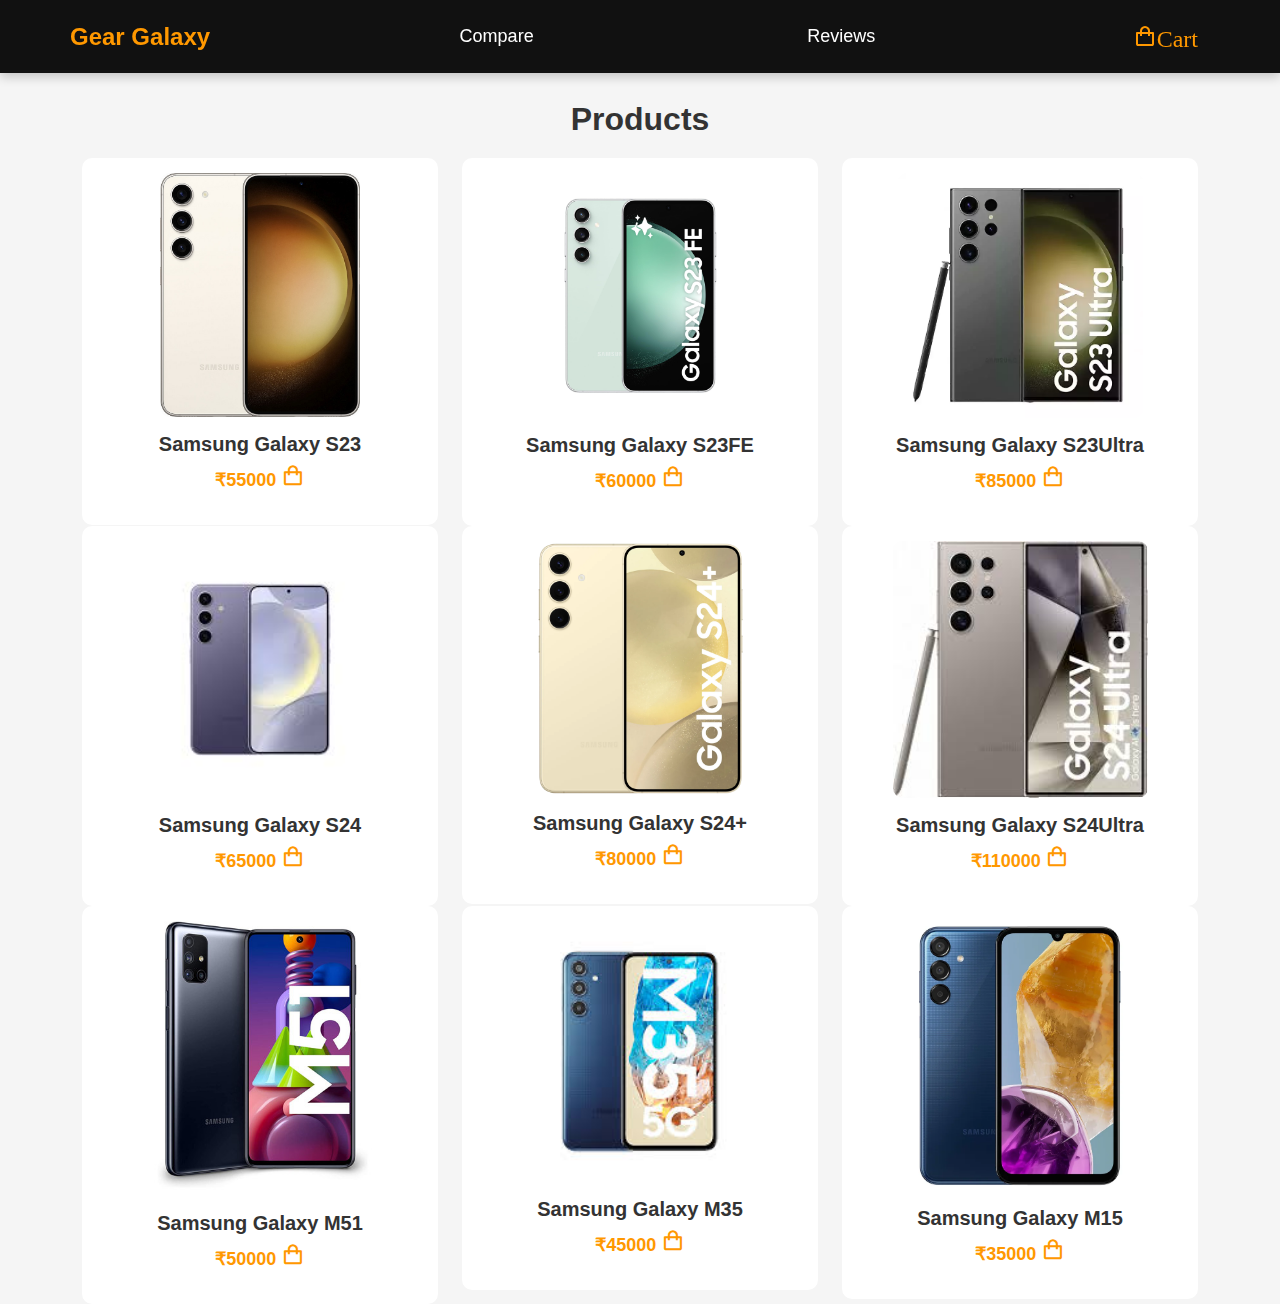
==== commit 879cad33: "Aligned Nav Bar" ====
--- a/shopping-cart-main/index.html
+++ b/shopping-cart-main/index.html
@@ -14,11 +14,12 @@
     <header>
         <div class="nav container">
             <a href="#" class="logo">Gear Galaxy</a>
-            <nav>
+            <!-- <nav> -->
                 <a href="compare.html" class="nav-link">Compare</a>
                 <a href="review.html" class="nav-link">Reviews</a>
                 <i class="bx bx-shopping-bag" id="cart-icon">Cart</i>
-            </nav>
+            <!-- </nav> -->
+            
             <div class="cart">
                 <h2 class="cart-title">Your Cart</h2>
                 <div class="cart-content">
@@ -48,7 +49,7 @@
                         <div class="card-body">
                             <h2 class="card-title">Samsung Galaxy S23</h2>
                             <span class="price">₹55000</span>
-                            <i class="bx bx-shopping-bag add-cart" data-product="Samsung Galaxy S23" data-price="55000" data-image="product photo/Samsung-Galaxy-S23.jpg"></i>
+                            <i class="bx bx-shopping-bag add-cart"></i>
                         </div>
                     </div>
                 </div>
@@ -59,7 +60,7 @@
                         <div class="card-body">
                             <h2 class="card-title">Samsung Galaxy S23FE</h2>
                             <span class="price">₹60000</span>
-                            <i class="bx bx-shopping-bag add-cart" data-product="Samsung Galaxy S23FE" data-price="60000" data-image="product photo/Samsung Galaxy S23 fe.jpg"></i>
+                            <i class="bx bx-shopping-bag add-cart"></i>   
                         </div>
                     </div>
                 </div>
@@ -70,8 +71,7 @@
                         <div class="card-body">
                             <h2 class="card-title">Samsung Galaxy S23Ultra</h2>
                             <span class="price">₹85000</span>
-                            <i class="bx bx-shopping-bag add-cart" data-product="Samsung Galaxy S23Ultra" data-price="85000" data-image="product photo/SamsungGalaxyS23Ultra.jpg.webp"></i>
-                        </div>
+                            <i class="bx bx-shopping-bag add-cart"></i> </div>
                     </div>
                 </div>
                 <!-- Product 4 -->
@@ -81,8 +81,7 @@
                         <div class="card-body">
                             <h2 class="card-title">Samsung Galaxy S24</h2>
                             <span class="price">₹65000</span>
-                            <i class="bx bx-shopping-bag add-cart" data-product="Samsung Galaxy S24" data-price="65000" data-image="product photo/S24.jpeg"></i>
-                        </div>
+                            <i class="bx bx-shopping-bag add-cart"></i> </div>
                     </div>
                 </div>
                 <!-- Product 5 -->
@@ -92,8 +91,7 @@
                         <div class="card-body">
                             <h2 class="card-title">Samsung Galaxy S24+</h2>
                             <span class="price">₹80000</span>
-                            <i class="bx bx-shopping-bag add-cart" data-product="Samsung Galaxy S24+" data-price="80000" data-image="product photo/S24+.png.webp"></i>
-                        </div>
+                            <i class="bx bx-shopping-bag add-cart"></i>  </div>
                     </div>
                 </div>
                 <!-- Product 6 -->
@@ -103,8 +101,7 @@
                         <div class="card-body">
                             <h2 class="card-title">Samsung Galaxy S24Ultra</h2>
                             <span class="price">₹110000</span>
-                            <i class="bx bx-shopping-bag add-cart" data-product="Samsung Galaxy S24Ultra" data-price="110000" data-image="product photo/S24 Ultra.jpg"></i>
-                        </div>
+                            <i class="bx bx-shopping-bag add-cart"></i>  </div>
                     </div>
                 </div>
                 <!-- Product 7 -->
@@ -114,8 +111,7 @@
                         <div class="card-body">
                             <h2 class="card-title">Samsung Galaxy M51</h2>
                             <span class="price">₹50000</span>
-                            <i class="bx bx-shopping-bag add-cart" data-product="Samsung Galaxy M51" data-price="50000" data-image="product photo/CGG_Samsung_Galaxy_M51.jpg"></i>
-                        </div>
+                            <i class="bx bx-shopping-bag add-cart"></i>  </div>
                     </div>
                 </div>
                 <!-- Product 8 -->
@@ -125,8 +121,7 @@
                         <div class="card-body">
                             <h2 class="card-title">Samsung Galaxy M35</h2>
                             <span class="price">₹45000</span>
-                            <i class="bx bx-shopping-bag add-cart" data-product="Samsung Galaxy M35" data-price="45000" data-image="product photo/m35.jpeg"></i>
-                        </div>
+                            <i class="bx bx-shopping-bag add-cart"></i> </div>
                     </div>
                 </div>
                 <!-- Product 9 -->
@@ -136,8 +131,7 @@
                         <div class="card-body">
                             <h2 class="card-title">Samsung Galaxy M15</h2>
                             <span class="price">₹35000</span>
-                            <i class="bx bx-shopping-bag add-cart" data-product="Samsung Galaxy M15" data-price="35000" data-image="product photo/Samsung-Galaxy-M15-5G.jpg.webp"></i>
-                        </div>
+                            <i class="bx bx-shopping-bag add-cart"></i>  </div>
                     </div>
                 </div>
             </div>
@@ -206,10 +200,11 @@
         function addCartClicked(event) {
             isAddingToCart = true;
             const button = event.target;
-            const shopProducts = button.parentElement;
-            const title = shopProducts.querySelector('.product-title').innerText;
+            // const shopProducts = button.parentElement;
+            const shopProducts = button.closest('.card');
+            const title = shopProducts.querySelector('.card-title').innerText;
             const price = shopProducts.querySelector('.price').innerText;
-            const productImg = shopProducts.querySelector('.product-img').src;
+            const productImg = shopProducts.querySelector('.card-img-top').src;
             addProductToCart(title, price, productImg);
             updateTotalPrice();
             setTimeout(() => (isAddingToCart = false), 100);
--- a/shopping-cart-main/assets/style.css
+++ b/shopping-cart-main/assets/style.css
@@ -22,7 +22,7 @@
     display: flex;
     justify-content: space-between;
     align-items: center;
-    padding: 0 50px;
+    /* padding: 0 50px; */
 }
 
 .logo {
@@ -210,8 +210,9 @@
     right: 10px;
     font-size: 24px;
     cursor: pointer;
-    color: white;
-}
+    color: rgb(240, 5, 5);
+}
+
 
 /* Responsive Design */
 @media (max-width: 768px) {
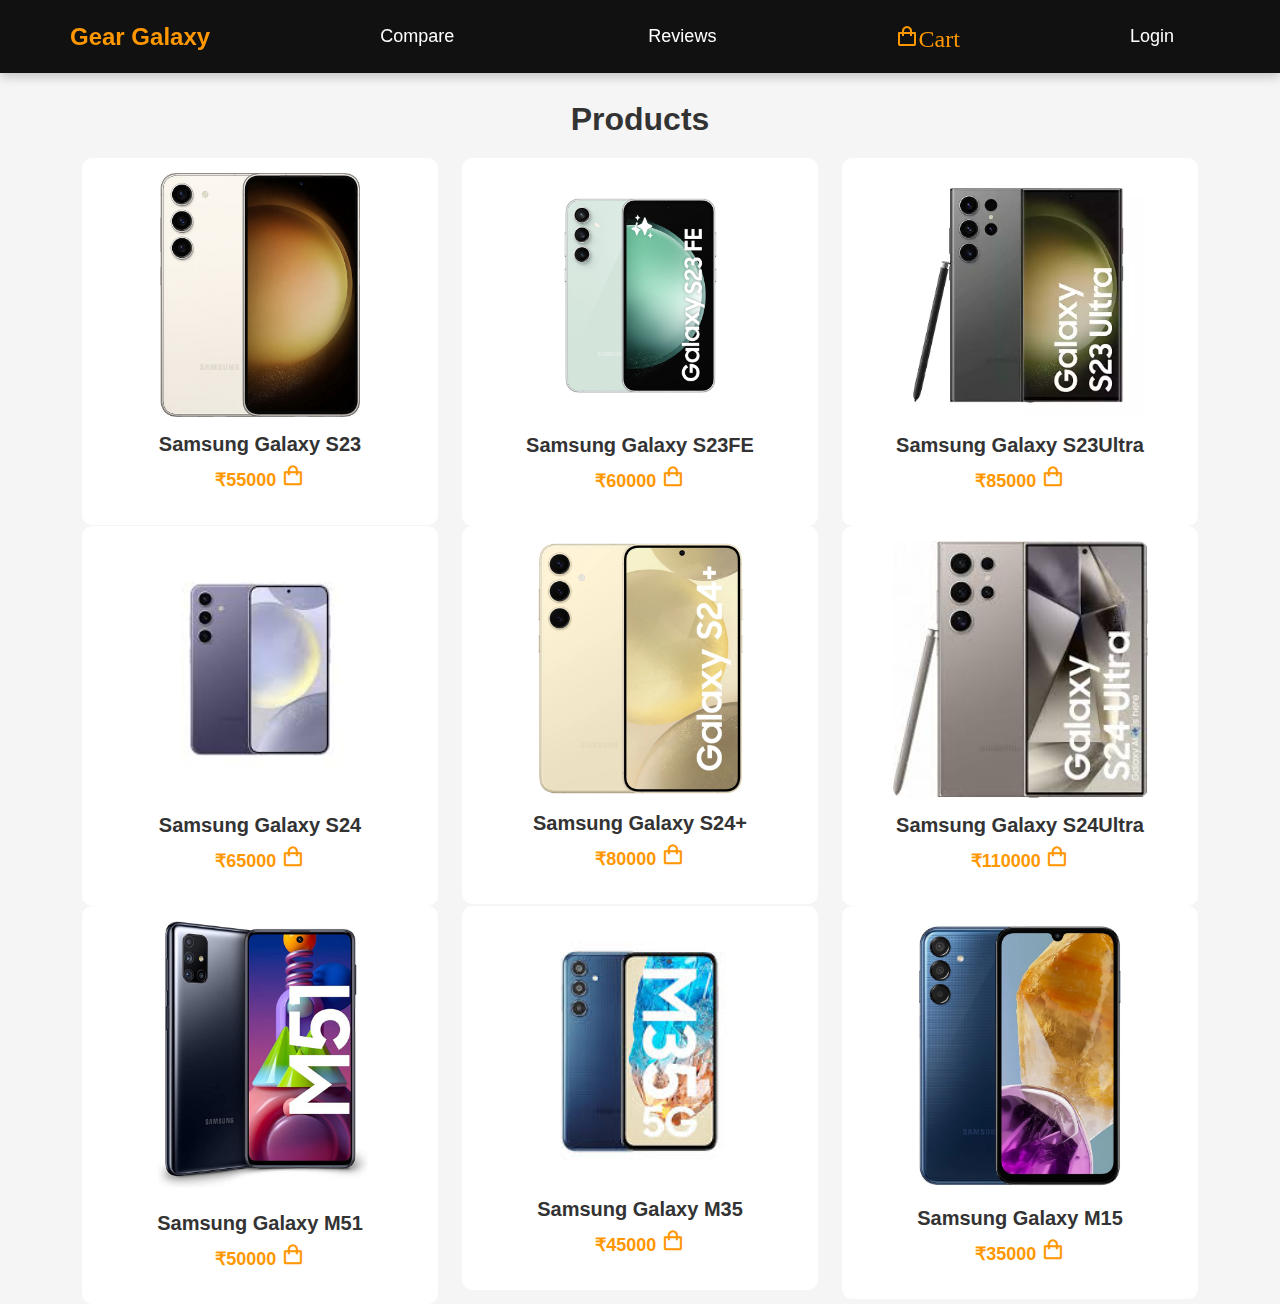
==== commit 44d83b54: "changes" ====
--- a/shopping-cart-main/index.html
+++ b/shopping-cart-main/index.html
@@ -18,6 +18,7 @@
                 <a href="compare.html" class="nav-link">Compare</a>
                 <a href="review.html" class="nav-link">Reviews</a>
                 <i class="bx bx-shopping-bag" id="cart-icon">Cart</i>
+                <a href="Login page.html" class="nav-link">Login</a>
             <!-- </nav> -->
             
             <div class="cart">
@@ -137,7 +138,7 @@
             </div>
         </div>
         <script> 
-      const cartIcon = document.querySelector('#cart-icon');
+              const cartIcon = document.querySelector('#cart-icon');
         const cart = document.querySelector('.cart');
         const closeCart = document.querySelector('#close-cart');
         const cartContent = document.querySelector('.cart-content');
@@ -165,19 +166,20 @@
         initCartFunctions();
 
         function buyButtonClicked() {
-            const cartContent = document.querySelector('.cart-content');
-            const cartItems = cartContent.querySelectorAll('.cart-box');
-            if (cartItems.length === 0) {
-                alert('Your cart is empty');
-            } else {
-                alert('Order successfully placed');
-                while (cartContent.firstChild) {
-                    cartContent.removeChild(cartContent.firstChild);
-                }
-                document.querySelector('.total-price').innerText = '₹0';
-                closeCart();
-            }
-        }
+    const cartContent = document.querySelector('.cart-content');
+    const cartItems = cartContent.querySelectorAll('.cart-box');
+    if (cartItems.length === 0) {
+        alert('Your cart is empty');
+    } else {
+        while (cartContent.firstChild) {
+            cartContent.removeChild(cartContent.firstChild);
+        }
+        document.querySelector('.total-price').innerText = '₹0';
+        cart.classList.remove('active'); // Properly close the cart
+        window.location.href = 'address.html'; // Redirect to address page
+    }
+}
+
 
         function removeCartItem(event) {
             event.target.parentElement.remove();
@@ -200,7 +202,6 @@
         function addCartClicked(event) {
             isAddingToCart = true;
             const button = event.target;
-            // const shopProducts = button.parentElement;
             const shopProducts = button.closest('.card');
             const title = shopProducts.querySelector('.card-title').innerText;
             const price = shopProducts.querySelector('.price').innerText;
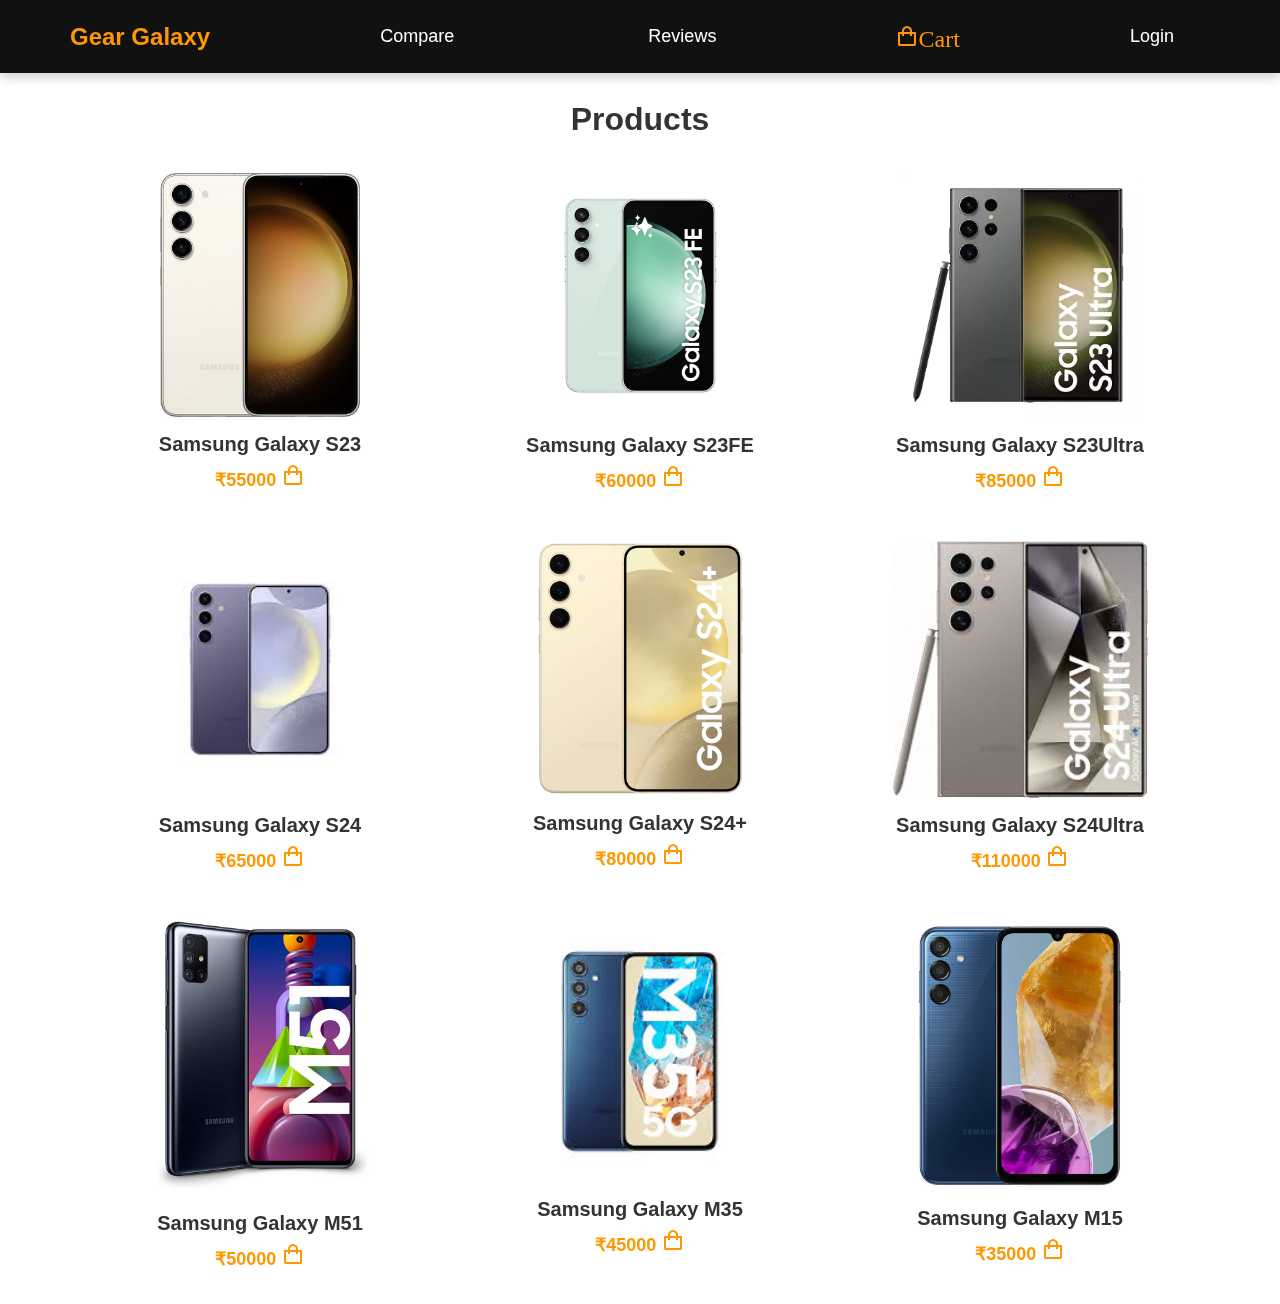
==== commit 5ea2f1c2: "changes" ====
--- a/shopping-cart-main/index.html
+++ b/shopping-cart-main/index.html
@@ -11,6 +11,12 @@
 </head>
 
 <body>
+    <div class="video-container">
+        <video autoplay loop muted>
+            <source src="assets/28660-370964594.mp4" type="video/mp4">
+            Your browser does not support the video tag.
+        </video>
+    </div>
     <header>
         <div class="nav container">
             <a href="#" class="logo">Gear Galaxy</a>
--- a/shopping-cart-main/assets/style.css
+++ b/shopping-cart-main/assets/style.css
@@ -227,3 +227,24 @@
         width: 100%;
     }
 }
+.video-container {
+    position: fixed;
+    top: 0;
+    left: 0;
+    width: 100%;
+    height: 100%;
+    overflow: hidden;
+    z-index: -1;
+}
+
+.video-container video {
+    width: 100%;
+    height: 100%;
+    object-fit: cover;
+    opacity: 0.6; /* Adjust for visibility */
+}
+
+body {
+    background-color: white; /* Keeps product area clean */
+    position: relative;
+}
